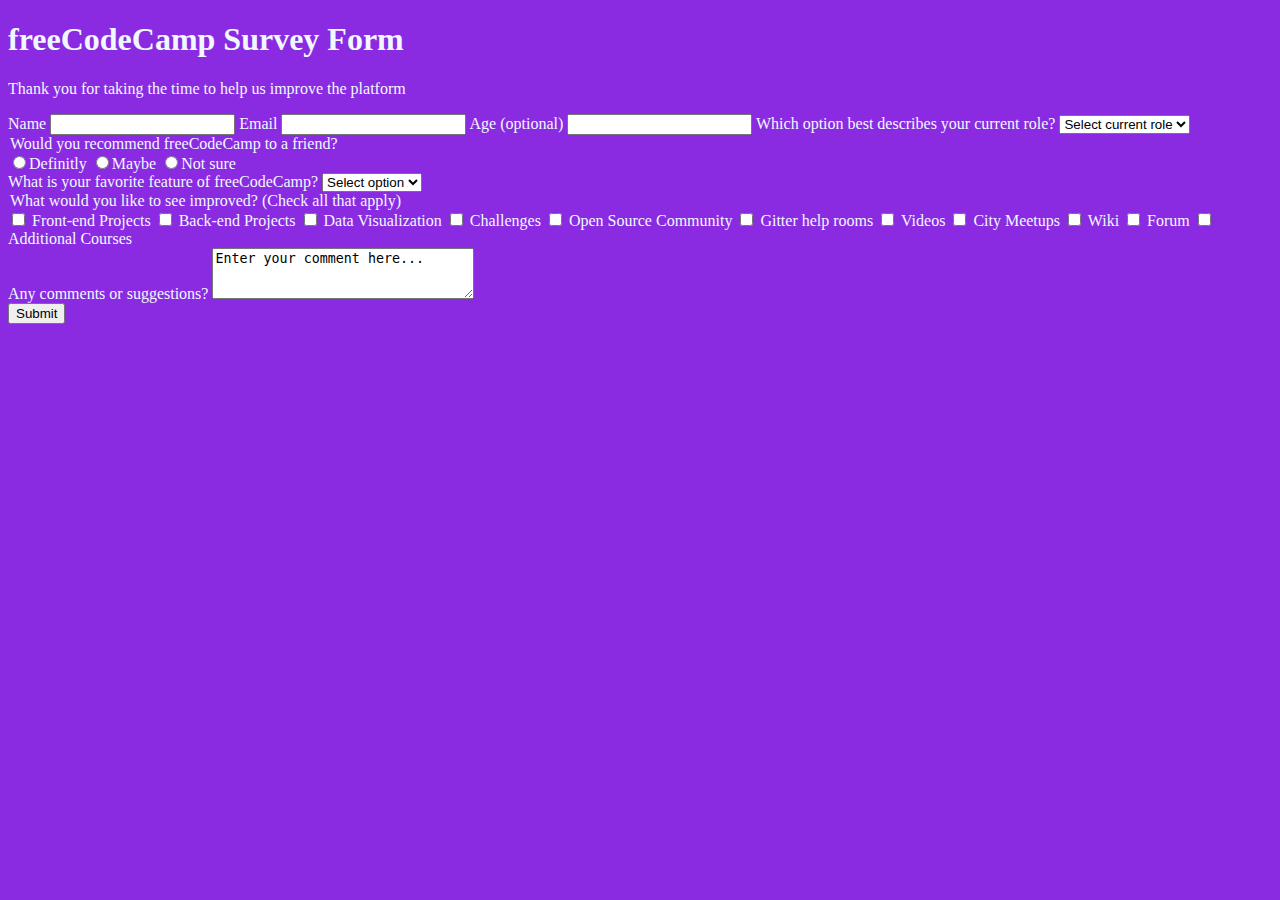
==== surveyform.html @ d75baeb2 "add a file" ====
<!DOCTYPE html>
<html lang="en">
<head>
    <meta charset="UTF-8">
    <meta name="viewport" content="width=device-width, initial-scale=1.0">
    <title>Survey Form</title>
    <link rel="stylesheet" href="/surveyform.css">
</head>
<body>
    <header>
        <h1>freeCodeCamp Survey Form</h1>
        <p>Thank you for taking the time to help us improve the platform</p>
    </header>
    <main>
        <section>
<label for="Name">Name <input type="text"></label>
<label for="email">Email <input type="text"></label>
<label for="">Age (optional) <input type="text"></label>
          <label>Which option best describes your current role?
            <select>
                <option value="1">Select current role</option>
                <option value="2">Student</option>
                <option value="3">Full time Job</option>
                <option value="4">Full time learner</option>
                <option value="5">Prefer to not say</option>
                <option value="6">other</option>
             </select>
          </label>
        </section>
        <section>
            <legend>Would you recommend freeCodeCamp to a friend? </legend>
            <label><input type="radio">Definitly</label>
            <label><input type="radio">Maybe</label>
            <label><input type="radio">Not sure</label>
        </section>
        <section>
            <label> What is your favorite feature of freeCodeCamp?
                <select>
                    <option value="1">Select option</option>
                    <option value="2">Challenges</option>
                    <option value="3">Projects</option>
                    <option value="4">Community</option>
                    <option value="5">Open source</option>
                </select>
            </label>
        </section>
        <section>
            <legend>What would you like to see improved? (Check all that apply)</legend>
            <label><input type="checkbox"> Front-end Projects </label>
            <label><input type="checkbox"> Back-end Projects </label>
            <label><input type="checkbox"> Data Visualization </label>
            <label><input type="checkbox"> Challenges </label>
            <label><input type="checkbox"> Open Source Community</label>
            <label><input type="checkbox"> Gitter help rooms </label>
            <label><input type="checkbox"> Videos </label>
            <label><input type="checkbox"> City Meetups </label>
            <label><input type="checkbox"> Wiki </label>
            <label><input type="checkbox"> Forum </label>
            <label><input type="checkbox"> Additional Courses</label>
        </section>
        <section>
            <label> Any comments or suggestions? 
                <textarea id="bio" name="bio" rows="3" cols="30" placeholder="">Enter your comment here...</textarea>
            </label>
        </section>
    </label>
    <input type="submit" value="Submit" />
  </form>
    </main>
</body>
</html>
---- surveyform.css ----
body {
background-color: blueviolet;
color: aliceblue;
}
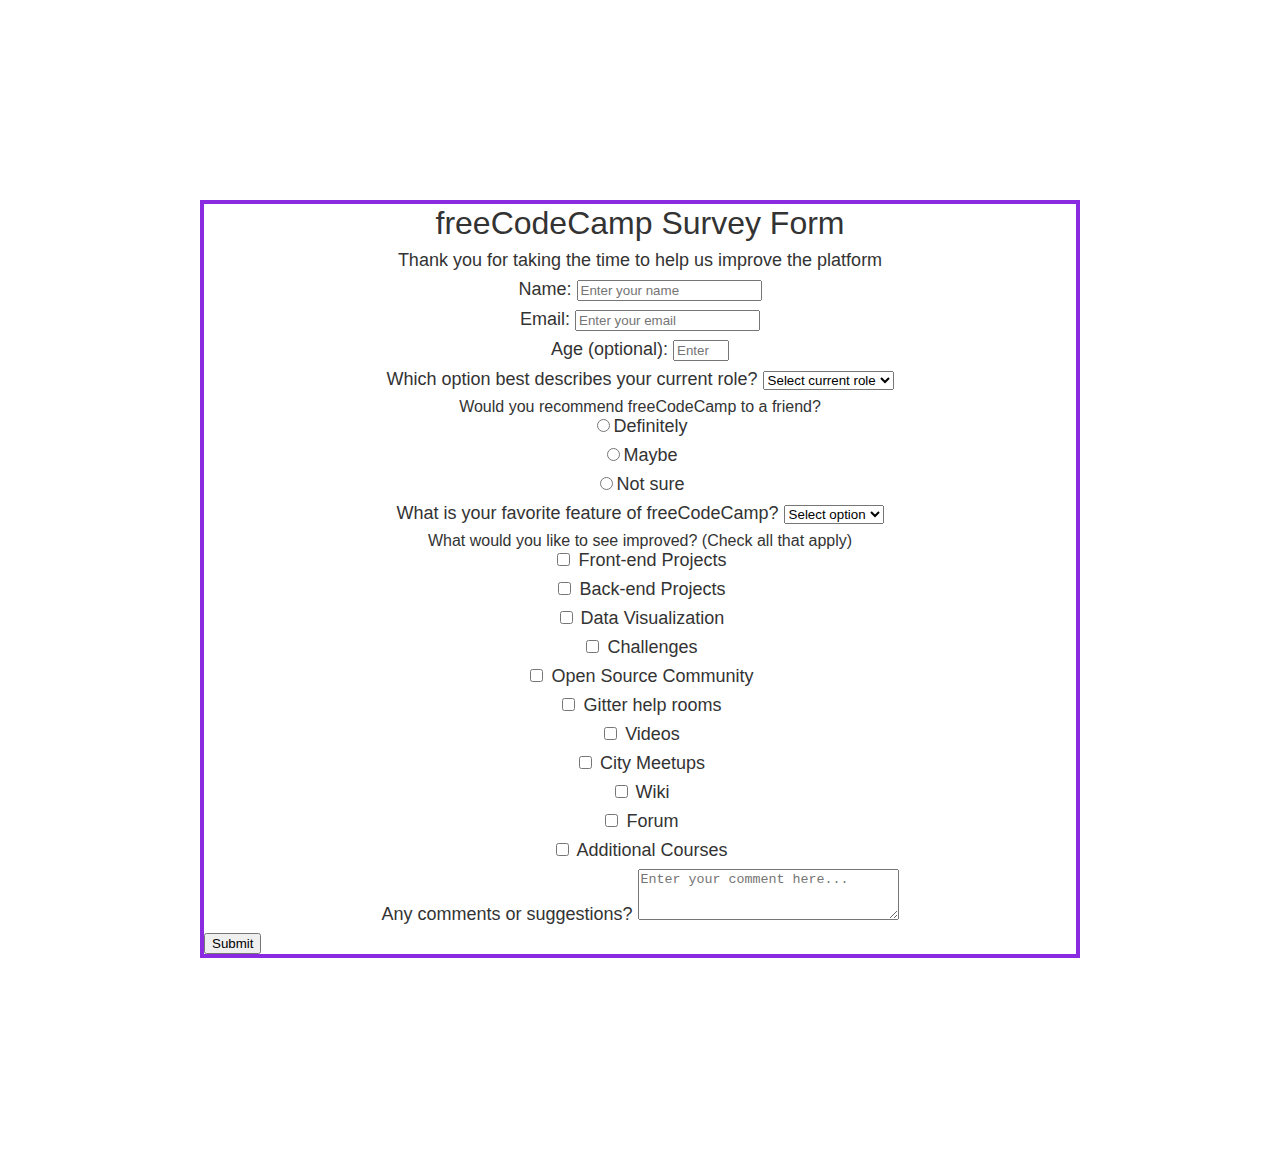
==== commit 66e9bae0: "add commit" ====
--- a/surveyform.html
+++ b/surveyform.html
@@ -4,68 +4,79 @@
     <meta charset="UTF-8">
     <meta name="viewport" content="width=device-width, initial-scale=1.0">
     <title>Survey Form</title>
-    <link rel="stylesheet" href="/surveyform.css">
+    <link rel="stylesheet" href="surveyform.css">
 </head>
 <body>
     <header>
-        <h1>freeCodeCamp Survey Form</h1>
-        <p>Thank you for taking the time to help us improve the platform</p>
+        <h1 id="title">freeCodeCamp Survey Form</h1>
+        <p id="description">Thank you for taking the time to help us improve the platform</p>
     </header>
     <main>
-        <section>
-<label for="Name">Name <input type="text"></label>
-<label for="email">Email <input type="text"></label>
-<label for="">Age (optional) <input type="text"></label>
-          <label>Which option best describes your current role?
-            <select>
-                <option value="1">Select current role</option>
-                <option value="2">Student</option>
-                <option value="3">Full time Job</option>
-                <option value="4">Full time learner</option>
-                <option value="5">Prefer to not say</option>
-                <option value="6">other</option>
-             </select>
-          </label>
-        </section>
-        <section>
-            <legend>Would you recommend freeCodeCamp to a friend? </legend>
-            <label><input type="radio">Definitly</label>
-            <label><input type="radio">Maybe</label>
-            <label><input type="radio">Not sure</label>
-        </section>
-        <section>
-            <label> What is your favorite feature of freeCodeCamp?
-                <select>
-                    <option value="1">Select option</option>
-                    <option value="2">Challenges</option>
-                    <option value="3">Projects</option>
-                    <option value="4">Community</option>
-                    <option value="5">Open source</option>
-                </select>
-            </label>
-        </section>
-        <section>
-            <legend>What would you like to see improved? (Check all that apply)</legend>
-            <label><input type="checkbox"> Front-end Projects </label>
-            <label><input type="checkbox"> Back-end Projects </label>
-            <label><input type="checkbox"> Data Visualization </label>
-            <label><input type="checkbox"> Challenges </label>
-            <label><input type="checkbox"> Open Source Community</label>
-            <label><input type="checkbox"> Gitter help rooms </label>
-            <label><input type="checkbox"> Videos </label>
-            <label><input type="checkbox"> City Meetups </label>
-            <label><input type="checkbox"> Wiki </label>
-            <label><input type="checkbox"> Forum </label>
-            <label><input type="checkbox"> Additional Courses</label>
-        </section>
-        <section>
-            <label> Any comments or suggestions? 
-                <textarea id="bio" name="bio" rows="3" cols="30" placeholder="">Enter your comment here...</textarea>
-            </label>
-        </section>
-    </label>
-    <input type="submit" value="Submit" />
-  </form>
+        <form  id="survey-form">
+            <section>
+                <label id="name-label" for="name" >Name:
+                    <input type="text" id="name" name="name"  placeholder="Enter your name" required>
+                </label>
+                <label id="email-label" for="email">Email:
+                    <input type="email" id="email" name="email"  placeholder="Enter your email" required>
+                </label>
+                <label id="number-label" for="age">Age (optional):
+                    <input type="number" id="number" name="age" min="17" max="99" placeholder="Enter your age">
+                </label>
+                <label for="role">Which option best describes your current role?
+                    <select name="role" required>
+                        <option value="1">Select current role</option>
+                        <option value="2">Student</option>
+                        <option value="3">Full time Job</option>
+                        <option value="4">Full time learner</option>
+                        <option value="5">Prefer not to say</option>
+                        <option value="6">Other</option>
+                    </select>
+                </label>
+            </section>
+
+            <section>
+                <legend class="dropdown">Would you recommend freeCodeCamp to a friend?</legend>
+                <label><input type="radio" name="recommendation" value="Definitely">Definitely</label>
+                <label><input type="radio" name="recommendation" value="Maybe">Maybe</label>
+                <label><input type="radio" name="recommendation" value="Not sure">Not sure</label>
+            </section>
+
+            <section>
+                <label for="favorite-feature">What is your favorite feature of freeCodeCamp?
+                    <select id="favorite-feature" name="favorite-feature" required>
+                        <option value="1">Select option</option>
+                        <option value="2">Challenges</option>
+                        <option value="3">Projects</option>
+                        <option value="4">Community</option>
+                        <option value="5">Open source</option>
+                    </select>
+                </label>
+            </section>
+
+            <section>
+                <legend class="dropdown">What would you like to see improved? (Check all that apply)</legend>
+                <label><input type="checkbox" name="improvement" value="Front-end Projects"> Front-end Projects</label>
+                <label><input type="checkbox" name="improvement" value="Back-end Projects"> Back-end Projects</label>
+                <label><input type="checkbox" name="improvement" value="Data Visualization"> Data Visualization</label>
+                <label><input type="checkbox" name="improvement" value="Challenges"> Challenges</label>
+                <label><input type="checkbox" name="improvement" value="Open Source Community"> Open Source Community</label>
+                <label><input type="checkbox" name="improvement" value="Gitter help rooms"> Gitter help rooms</label>
+                <label><input type="checkbox" name="improvement" value="Videos"> Videos</label>
+                <label><input type="checkbox" name="improvement" value="City Meetups"> City Meetups</label>
+                <label><input type="checkbox" name="improvement" value="Wiki"> Wiki</label>
+                <label><input type="checkbox" name="improvement" value="Forum"> Forum</label>
+                <label><input type="checkbox" name="improvement" value="Additional Courses"> Additional Courses</label>
+            </section>
+
+            <section>
+                <label for="bio">Any comments or suggestions?
+                    <textarea id="bio" name="bio" rows="3" cols="30" placeholder="Enter your comment here..."></textarea>
+                </label>
+            </section>
+
+            <input type="submit" value="Submit"  id="submit">
+        </form>
     </main>
 </body>
-</html>+</html>
--- a/surveyform.css
+++ b/surveyform.css
@@ -1,4 +1,46 @@
-body {
-background-color: blueviolet;
-color: aliceblue;
-}+body{
+    background-image: url(https://cdn.freecodecamp.org/testable-projects-fcc/images/survey-form-background.jpeg);
+    background-image: none;
+    font-family: 'Arial', sans-serif;
+    color: #333;
+    justify-content: center;
+    margin: 200px 200px 200px 200px;
+    border: 4px solid blueviolet;
+}
+
+}
+
+form {
+    width: 0%;
+    max-width: 500px;
+    min-width: 300px;
+    margin: 0 auto;
+    padding-bottom: 2em;
+
+  }
+h1 {
+    font-weight: 400;
+    line-height: 1.2;
+    text-align: center;  }
+  p {
+    font-size: 1.125rem;
+    text-align: center;
+  }
+ 
+  h1,p {
+    margin-top: 0;
+    margin-bottom: 0.5rem;
+  }
+
+  label {
+    display: block;
+    font-size: 1.125rem;
+    margin-bottom: 0.5rem;
+      }
+      
+ label, .dropdown {
+    text-align: center;
+ }
+  
+
+  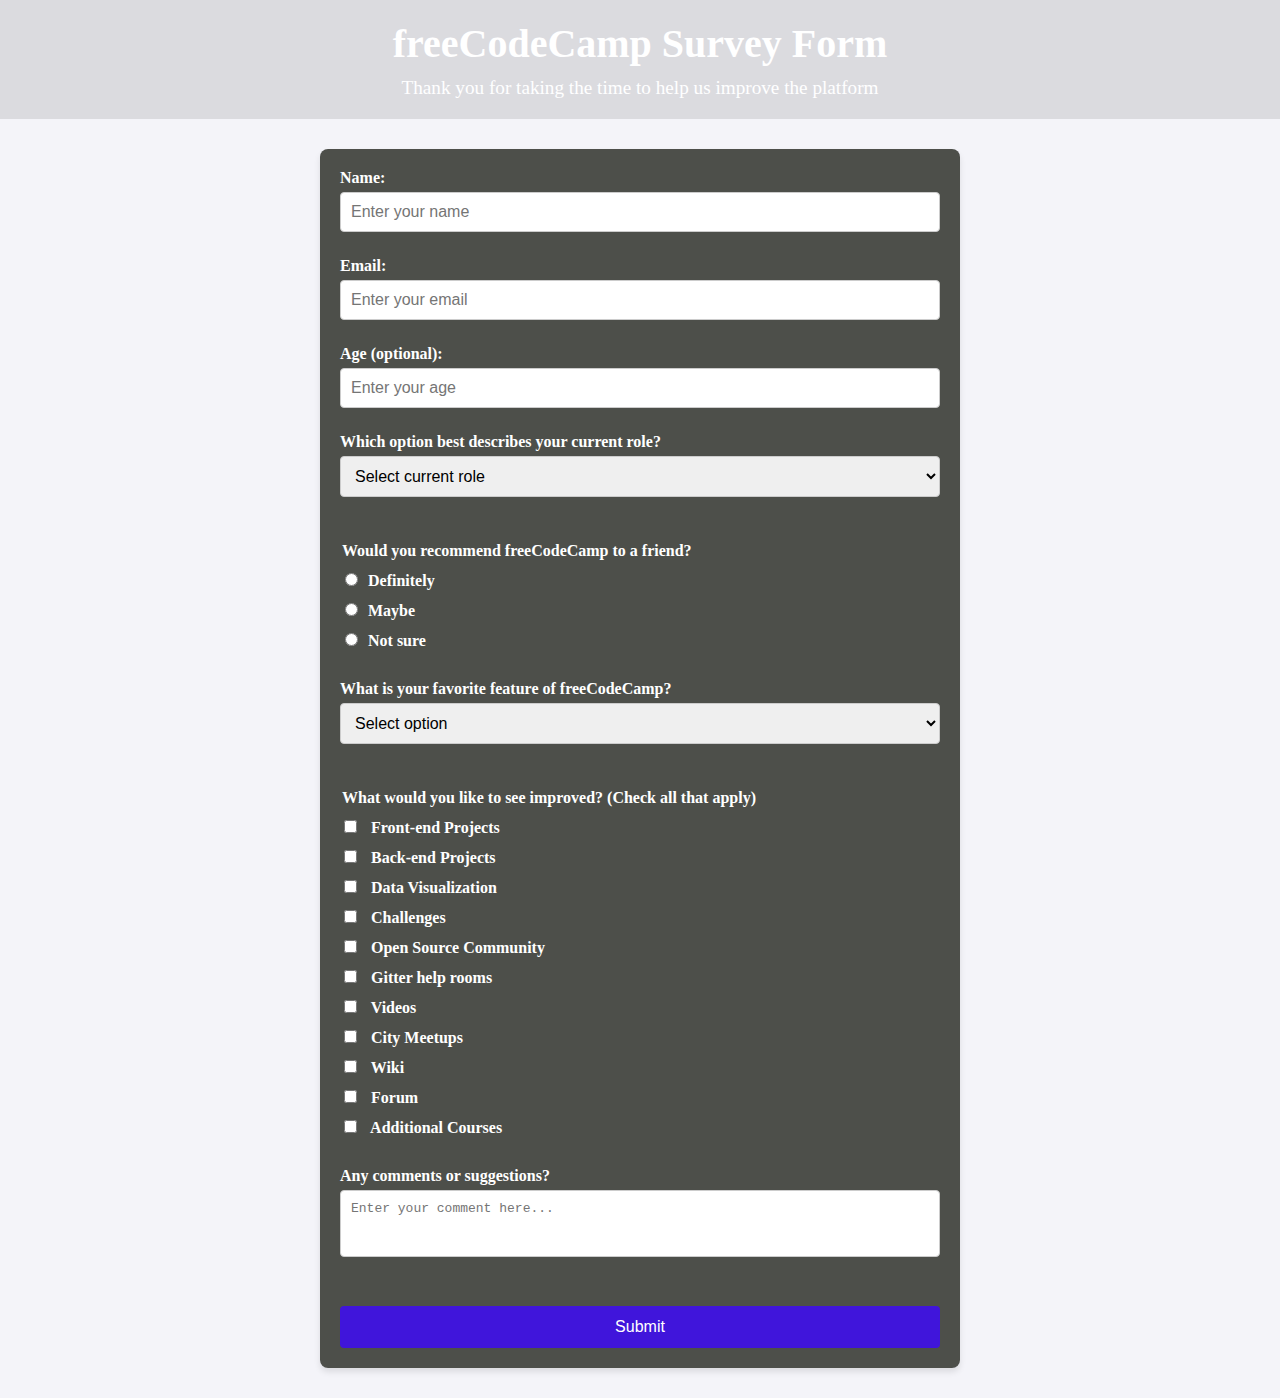
==== commit 7b9aa77c: "update" ====
--- a/surveyform.html
+++ b/surveyform.html
@@ -15,7 +15,7 @@
         <form  id="survey-form">
             <section>
                 <label id="name-label" for="name" >Name:
-                    <input type="text" id="name" name="name"  placeholder="Enter your name" required>
+                    <input type="text" class="name" name="name"  placeholder="Enter your name" required>
                 </label>
                 <label id="email-label" for="email">Email:
                     <input type="email" id="email" name="email"  placeholder="Enter your email" required>
@@ -75,7 +75,7 @@
                 </label>
             </section>
 
-            <input type="submit" value="Submit"  id="submit">
+            <input type="submit" value="Submit"  class="submit">
         </form>
     </main>
 </body>
--- a/surveyform.css
+++ b/surveyform.css
@@ -1,46 +1,105 @@
-body{
-    background-image: url(https://cdn.freecodecamp.org/testable-projects-fcc/images/survey-form-background.jpeg);
-    background-image: none;
-    font-family: 'Arial', sans-serif;
-    color: #333;
-    justify-content: center;
-    margin: 200px 200px 200px 200px;
-    border: 4px solid blueviolet;
+/* surveyform.css */
+
+body {
+  margin: 0;
+  padding: 0;
+  background-color: #f4f4f9;
+  color: #333;
+  background-image: url(https://engineering.fb.com/wp-content/uploads/2016/12/grid-AI.jpg) ;
 }
 
+header {
+  text-align: center;
+  background-color: rgba(0, 0, 0, 0.1);
+  color: white;
+  padding: 20px 0;
+}
+
+#title {
+  font-size: 2.5em;
+  margin: 0;
+}
+
+#description {
+  font-size: 1.2em;
+  margin: 10px 0 0;
+}
+
+main {
+  max-width: 600px;
+  margin: 30px auto;
+  padding: 20px;
+  background-color: rgba(6, 8, 0, 0.7);
+  border-radius: 8px;
+  box-shadow: 0 4px 6px rgba(0, 0, 0, 0.1);
 }
 
 form {
-    width: 0%;
-    max-width: 500px;
-    min-width: 300px;
-    margin: 0 auto;
-    padding-bottom: 2em;
+  display: flex;
+  flex-direction: column;
+}
 
-  }
-h1 {
-    font-weight: 400;
-    line-height: 1.2;
-    text-align: center;  }
-  p {
-    font-size: 1.125rem;
-    text-align: center;
-  }
- 
-  h1,p {
-    margin-top: 0;
-    margin-bottom: 0.5rem;
-  }
+section {
+  margin-bottom: 20px;
+}
 
-  label {
-    display: block;
-    font-size: 1.125rem;
-    margin-bottom: 0.5rem;
-      }
-      
- label, .dropdown {
-    text-align: center;
- }
-  
+label {
+  display: block;
+  margin-bottom: 10px;
+  font-size: 1em;
+  font-weight: bold;
+  color: white;
+}
 
-  +input[type="text"],
+input[type="email"],
+input[type="number"],
+select,
+textarea {
+  width: 100%;
+  padding: 10px;
+  margin: 5px 0 15px;
+  font-size: 1em;
+  border: 1px solid #ccc;
+  border-radius: 4px;
+  box-sizing: border-box;
+}
+
+input[type="radio"],
+input[type="checkbox"] {
+  margin-right: 10px;
+}
+
+legend {
+  font-weight: bold;
+  margin-bottom: 10px;
+  color: white;
+}
+
+textarea {
+  resize: none;
+}
+
+input[type="submit"] {
+  background-color: #4015db;
+  color: white;
+  border: none;
+  padding: 12px 20px;
+  font-size: 1em;
+  cursor: pointer;
+  border-radius: 4px;
+  transition: background-color 0.3s ease;
+}
+
+input[type="submit"]:hover {
+  background-color: #859085;
+}
+
+select:invalid {
+  color: gray;
+}
+
+select option {
+  color: black;
+}
+
